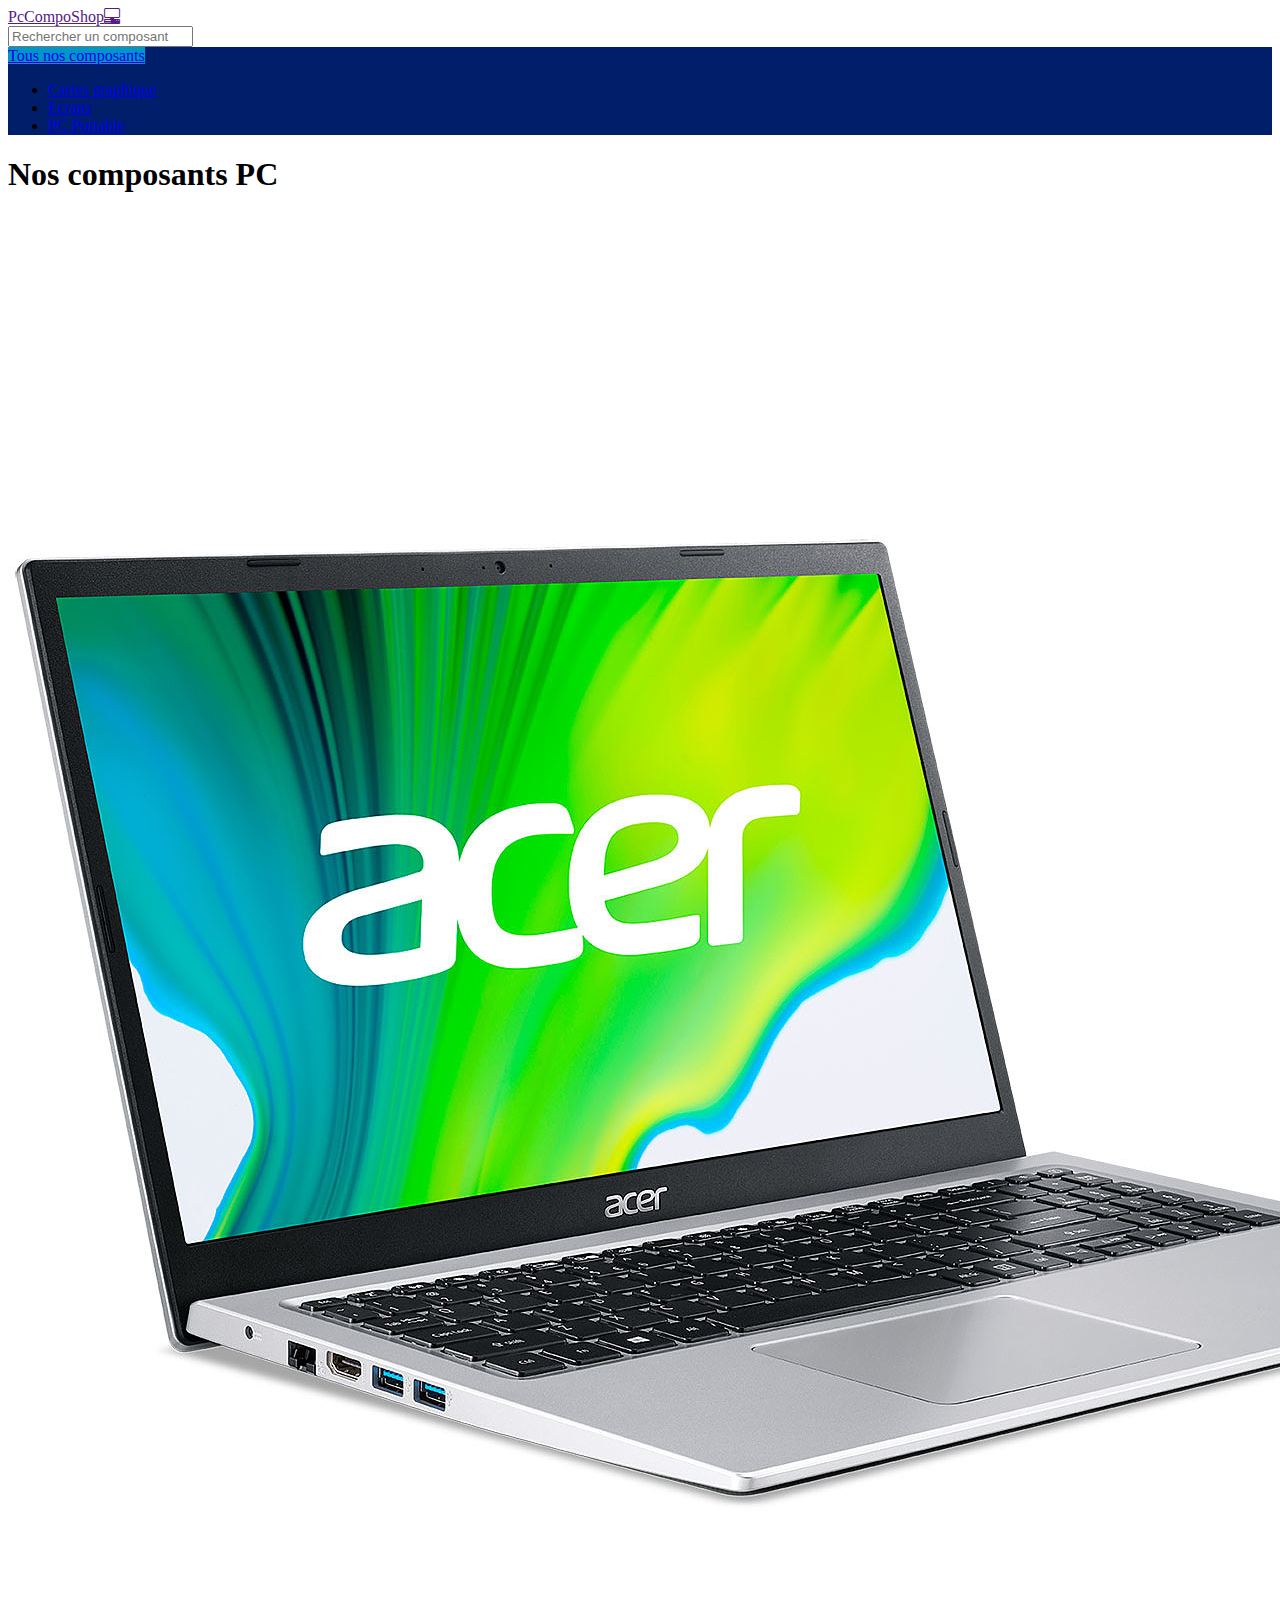
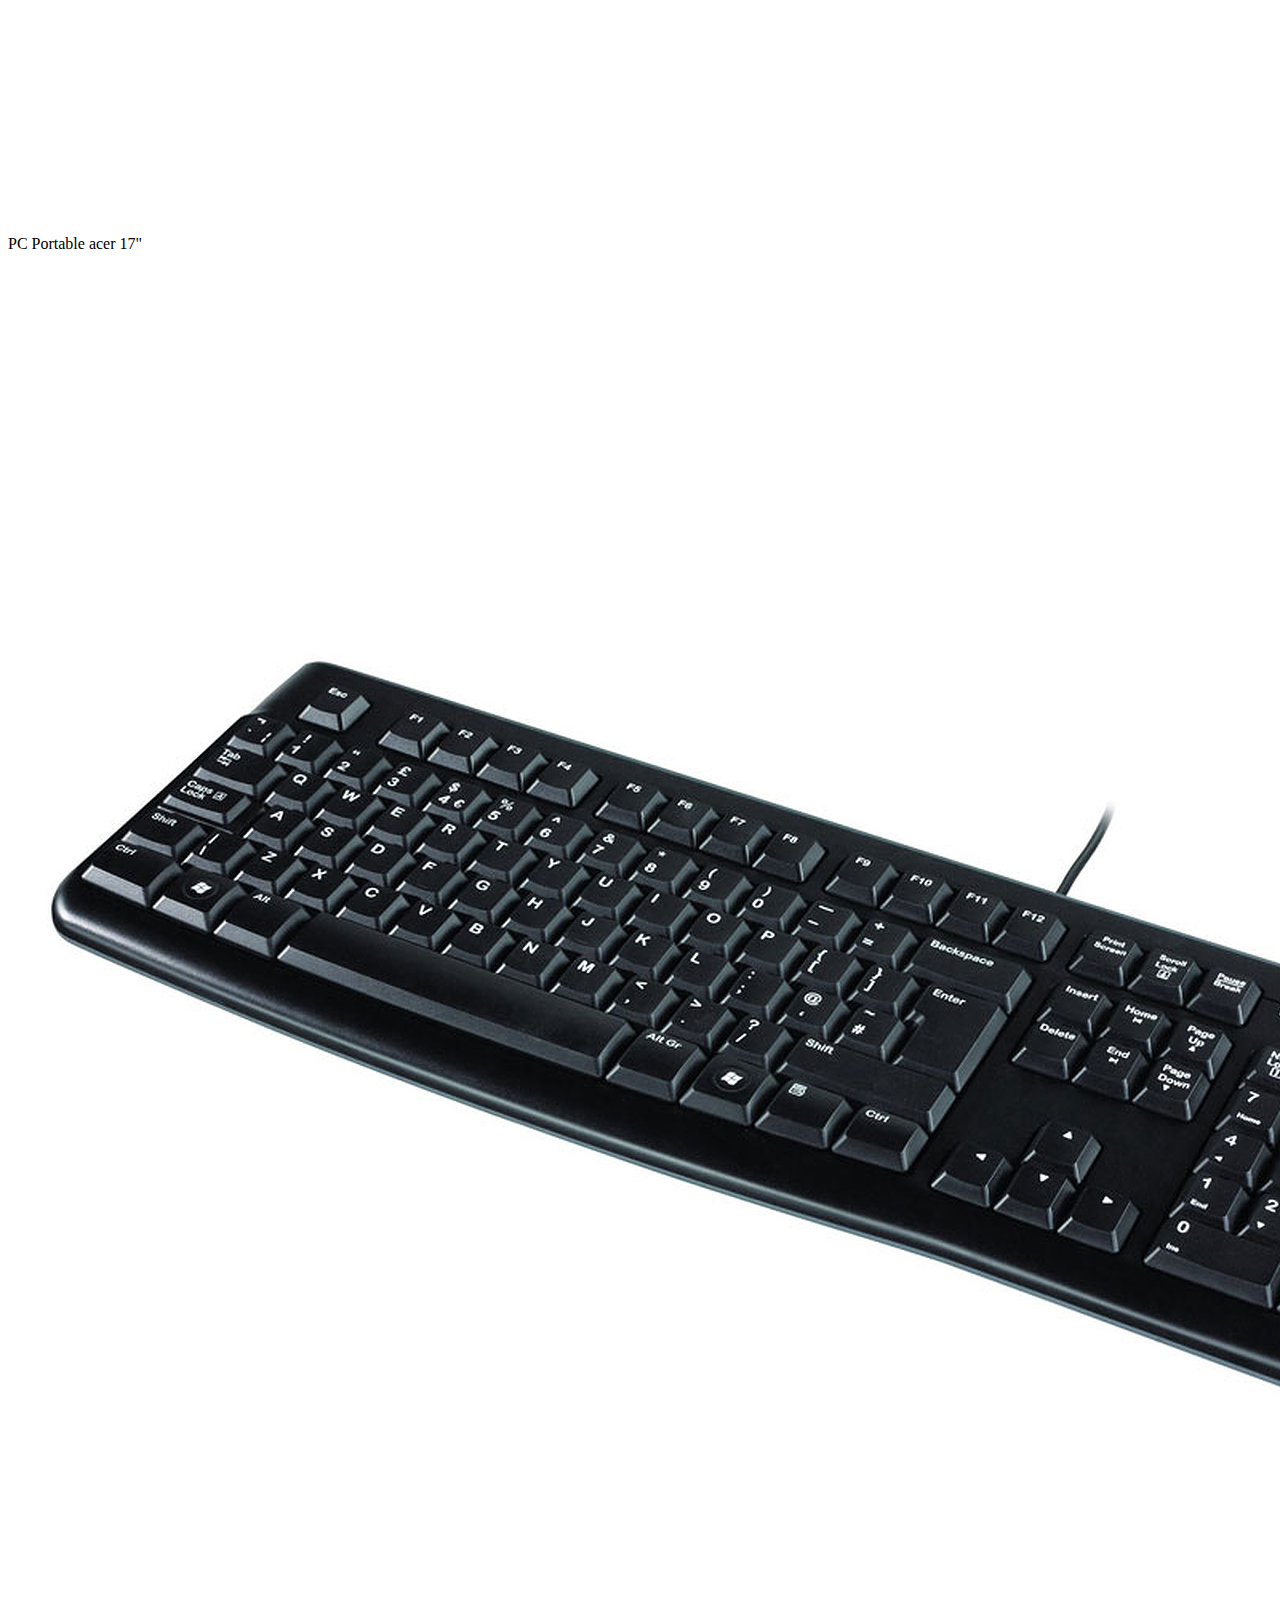
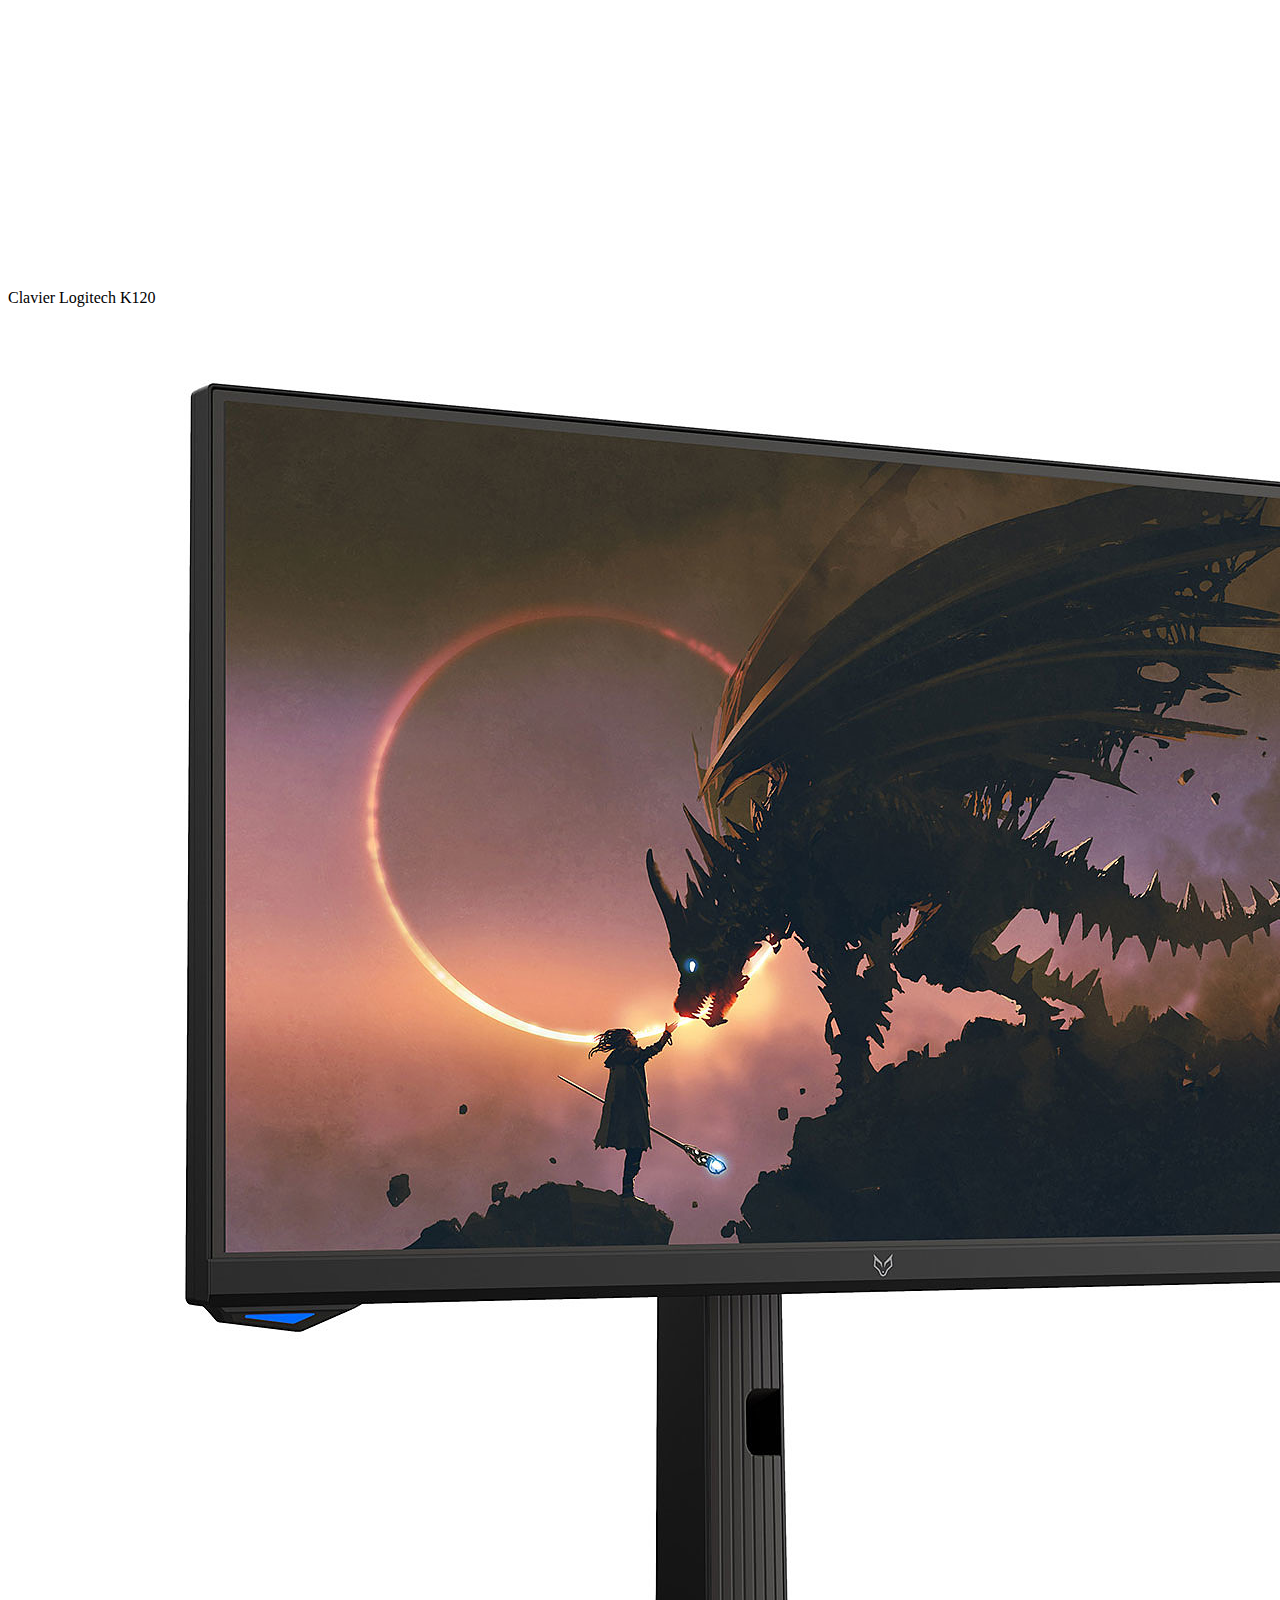
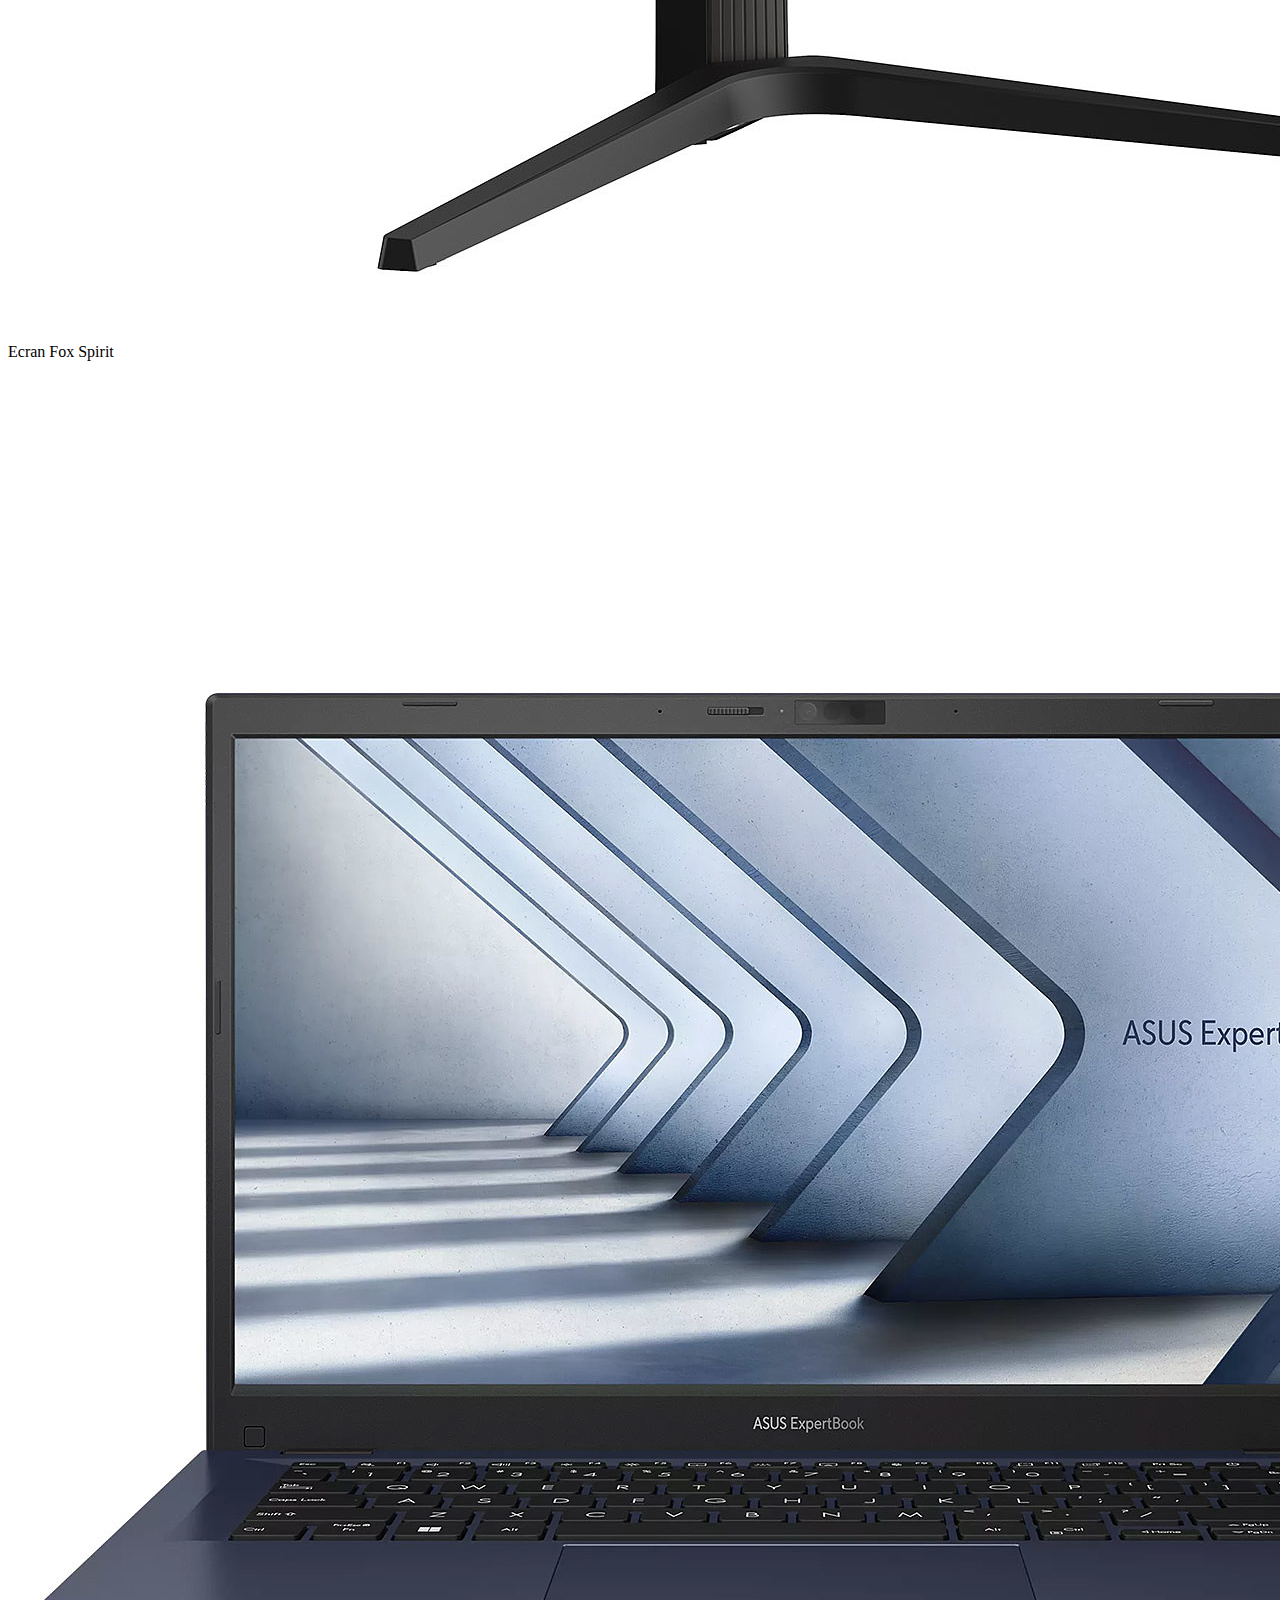
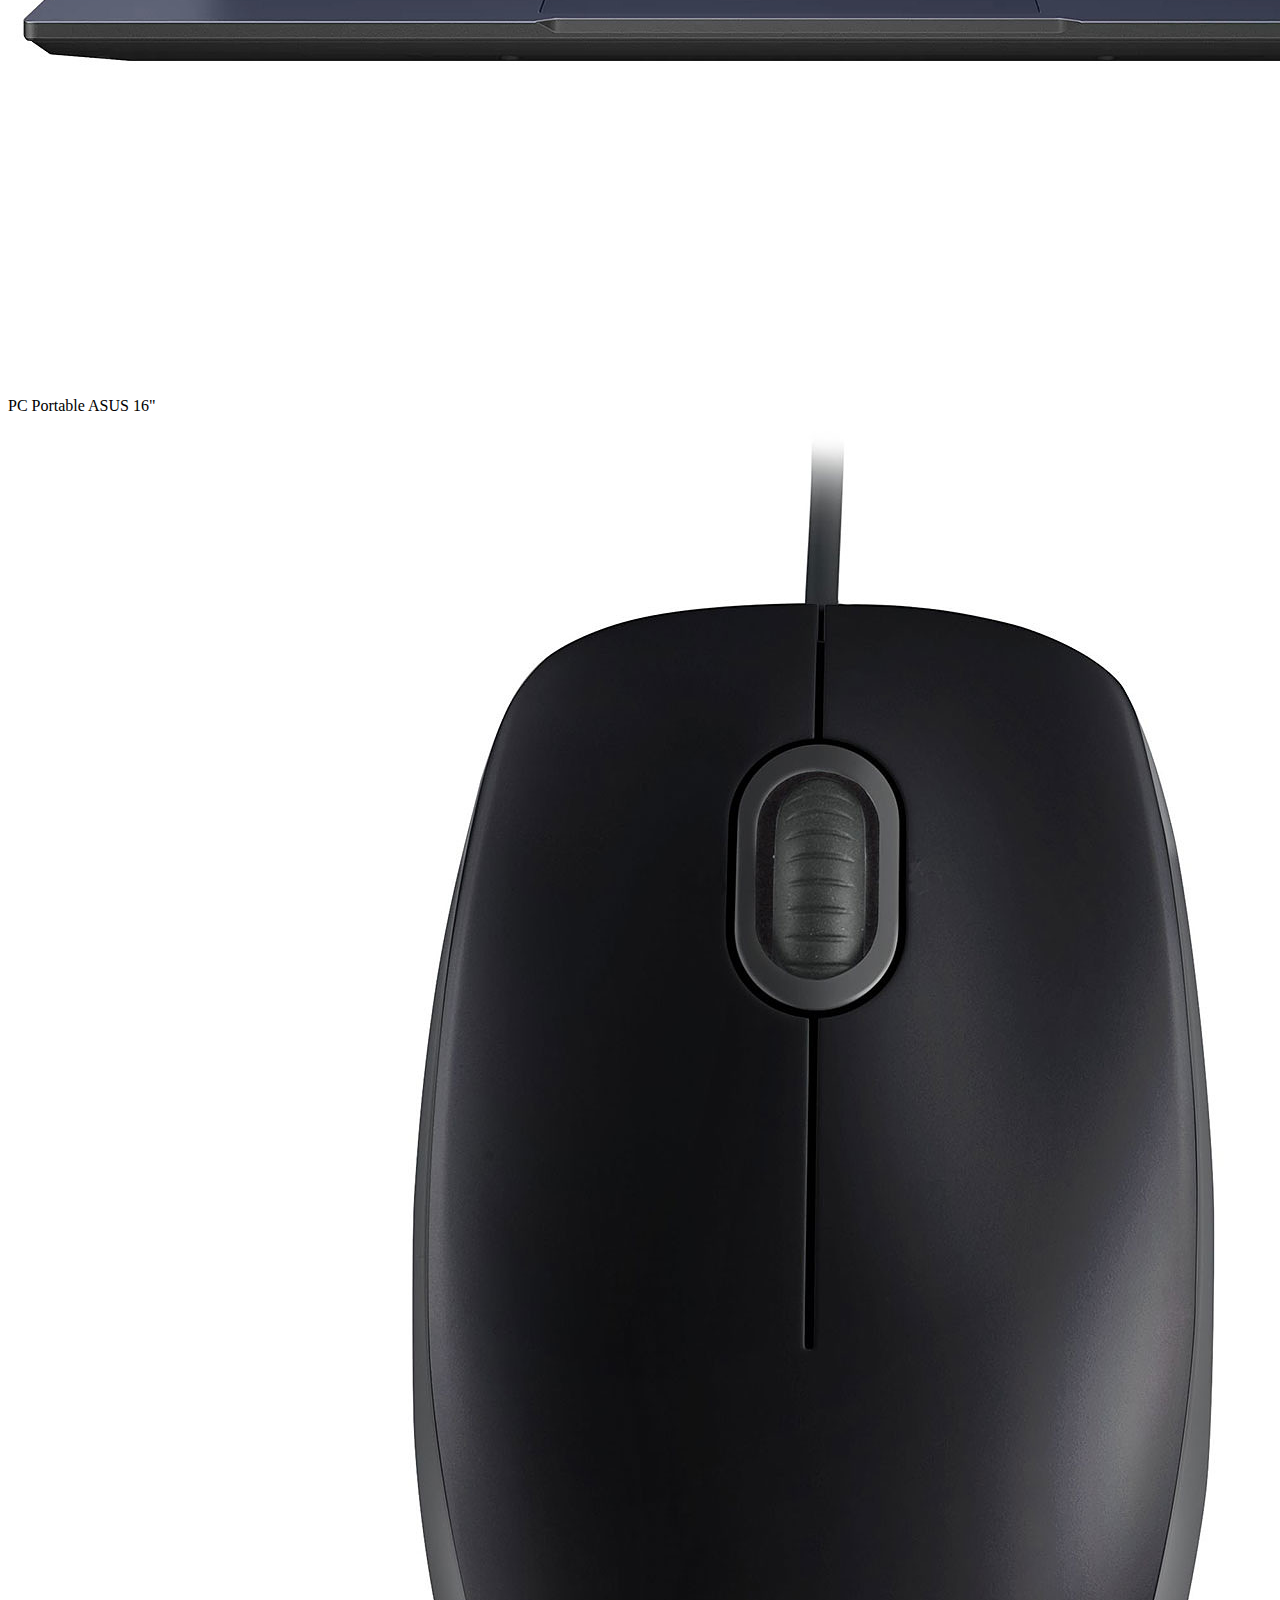
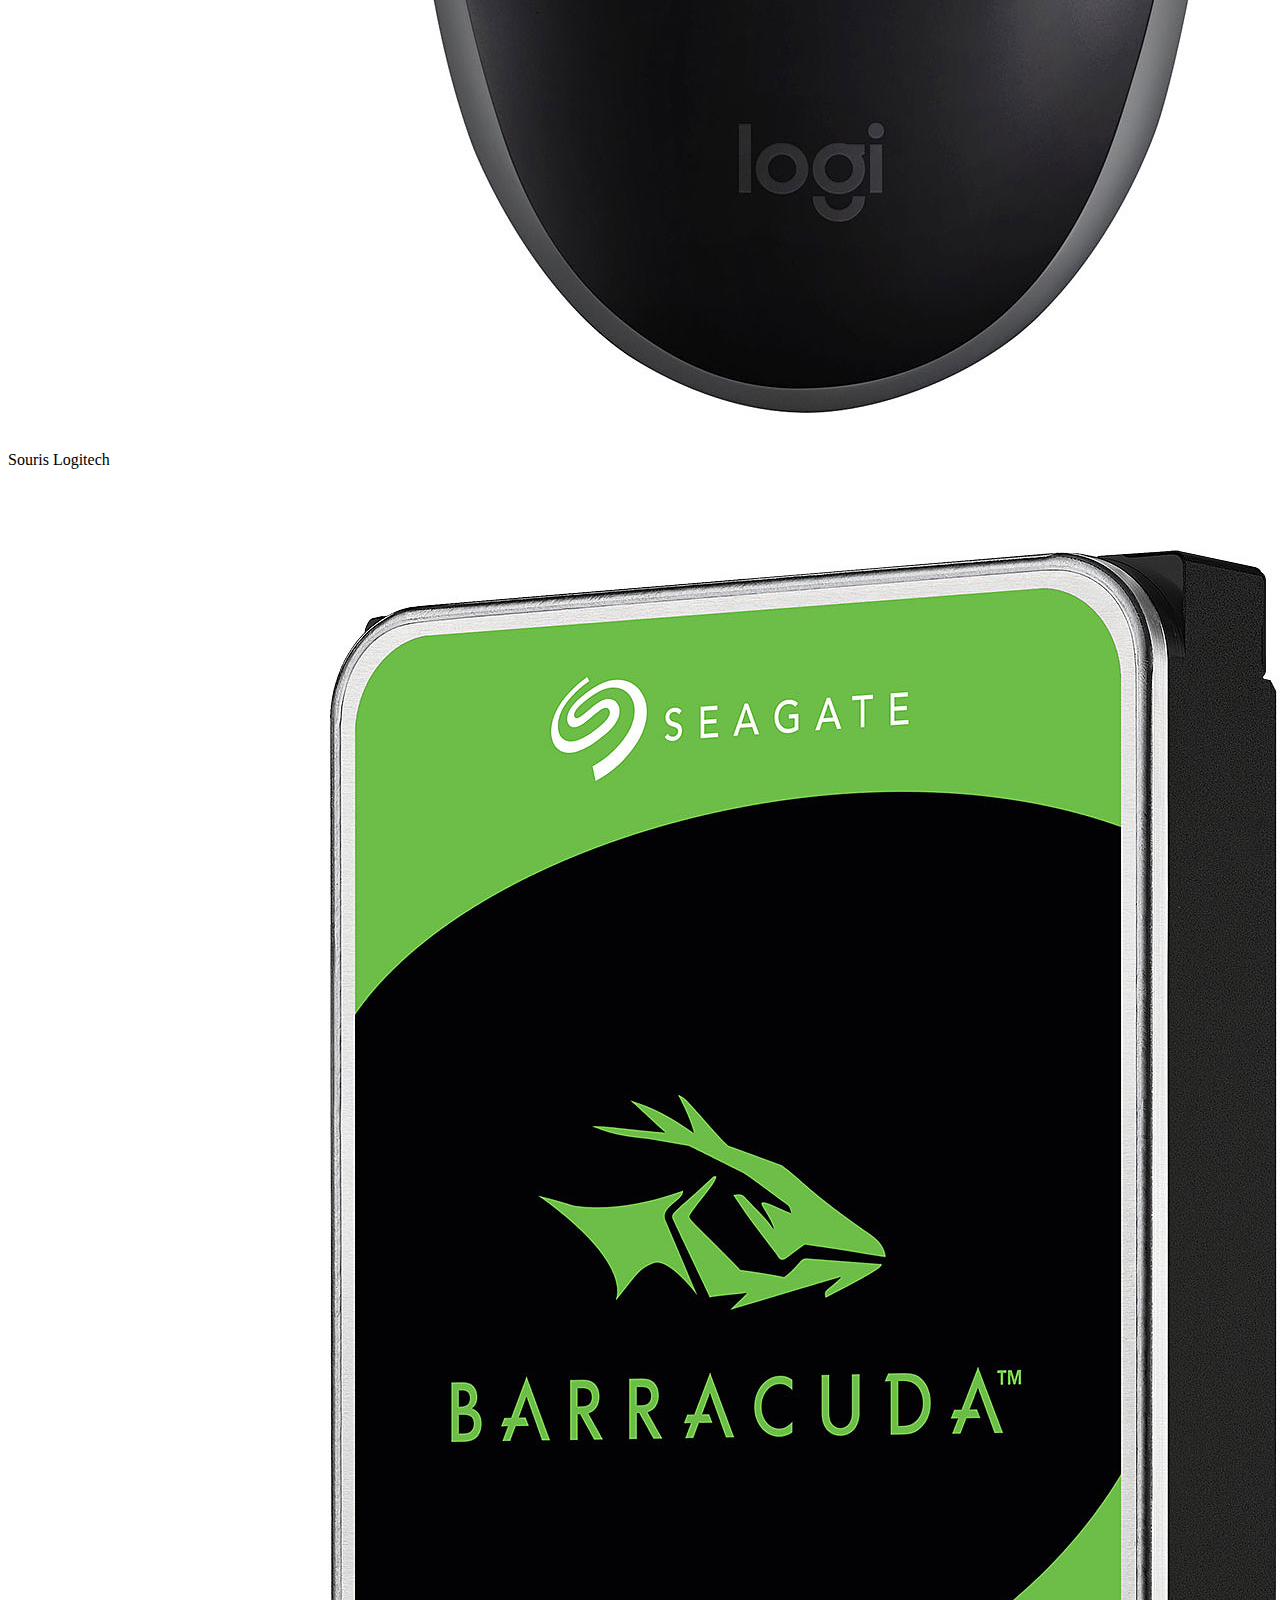
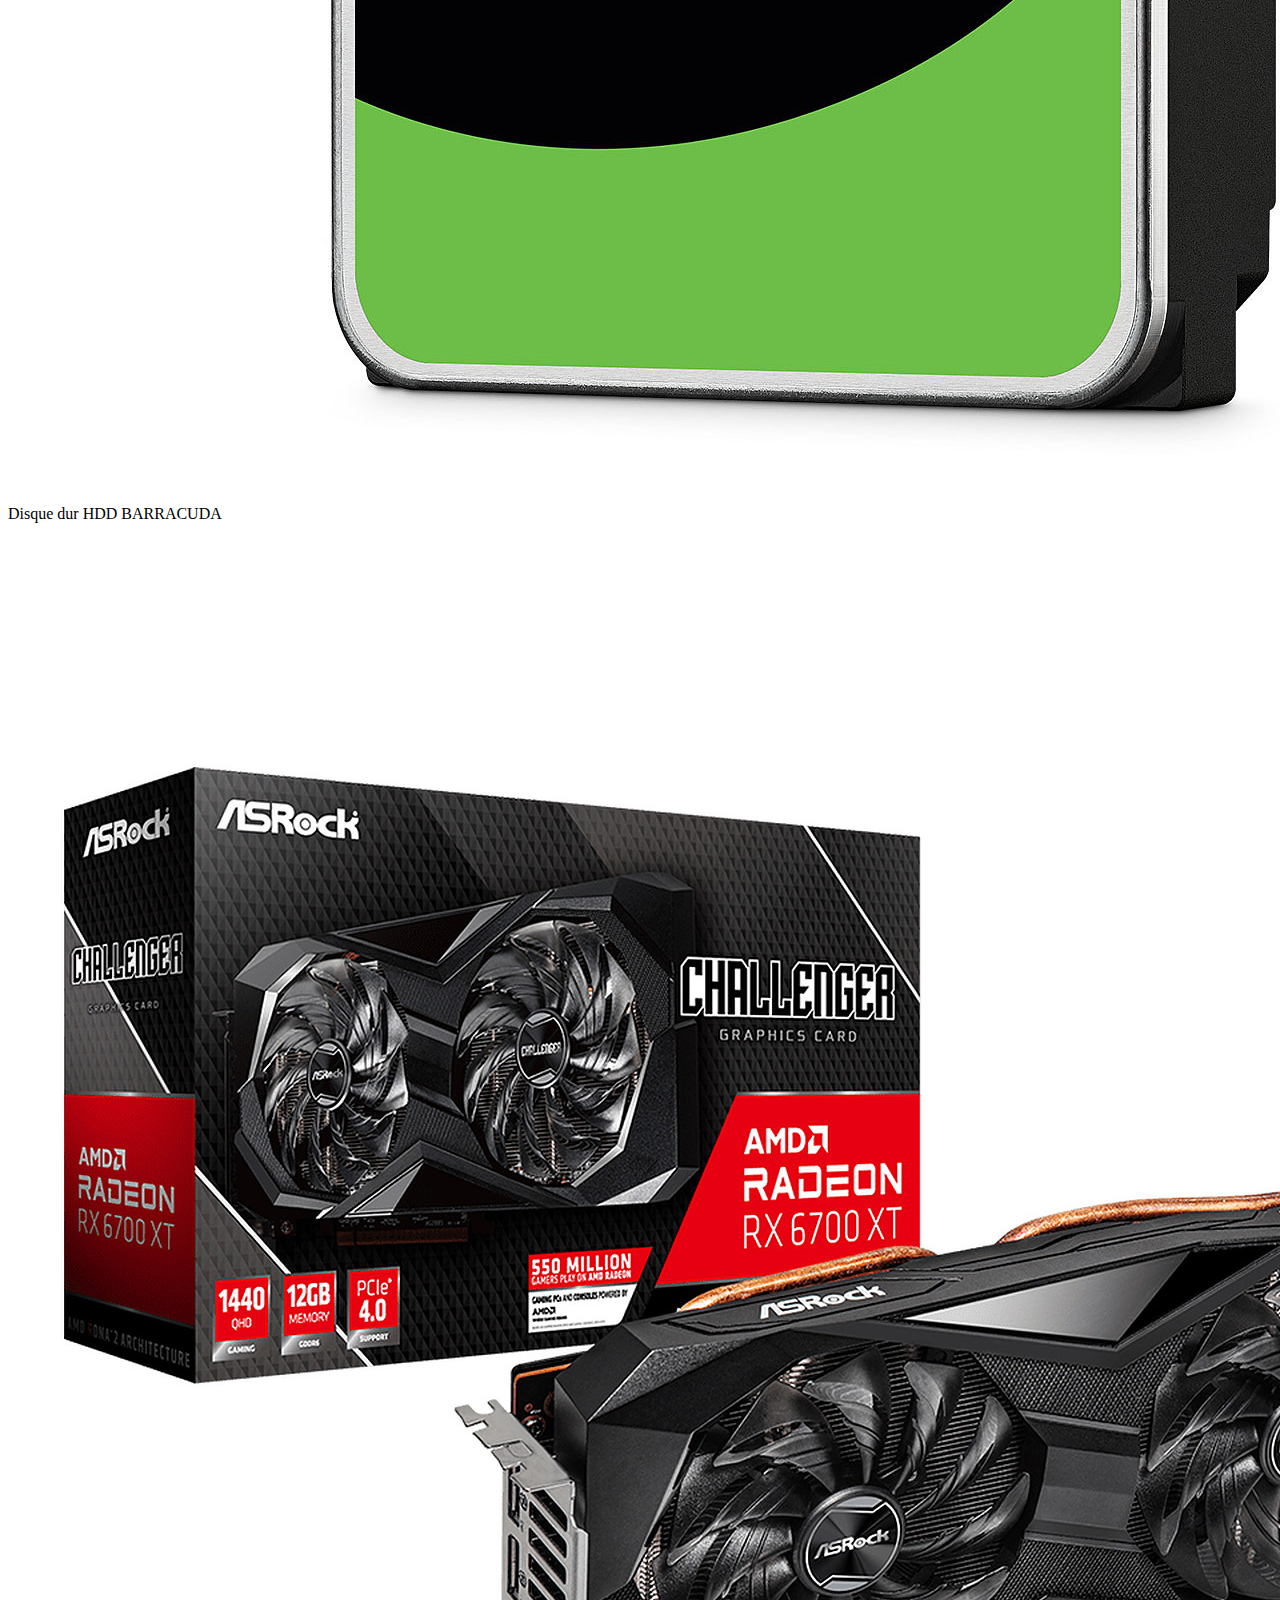
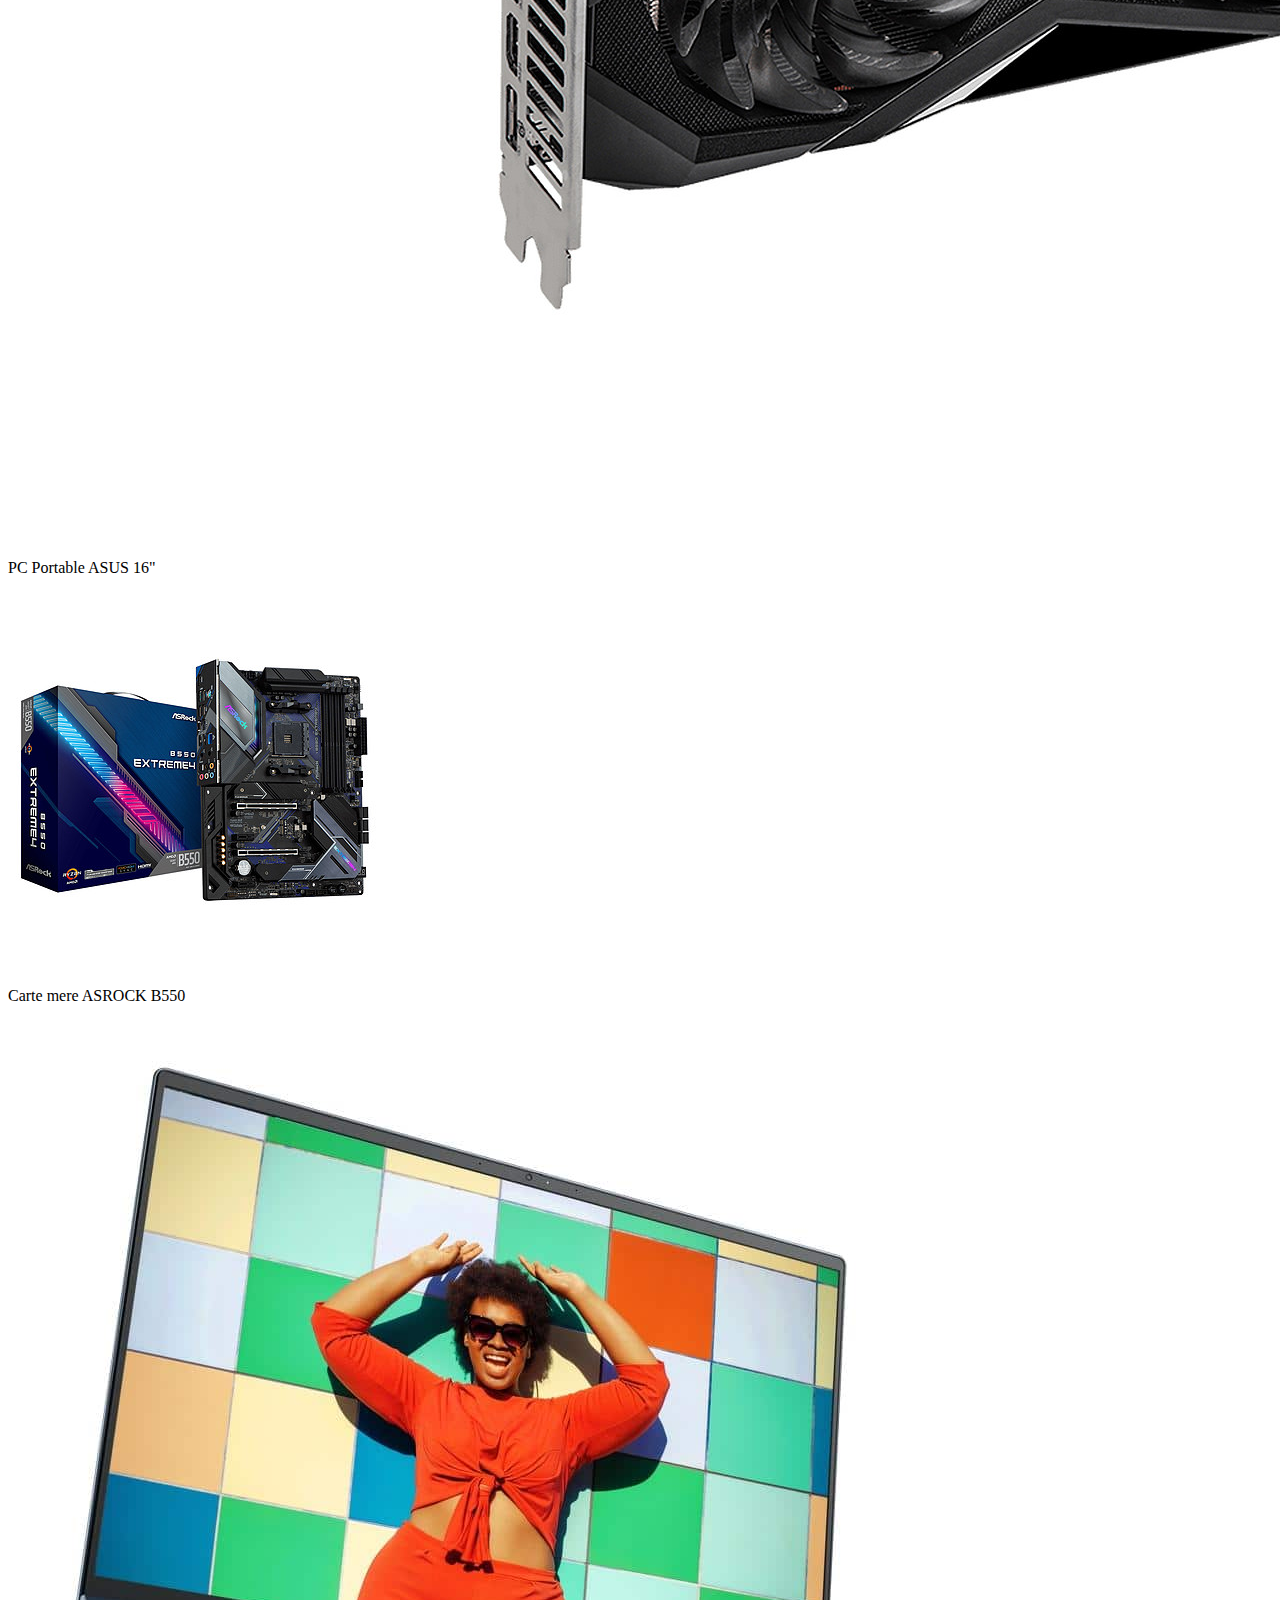
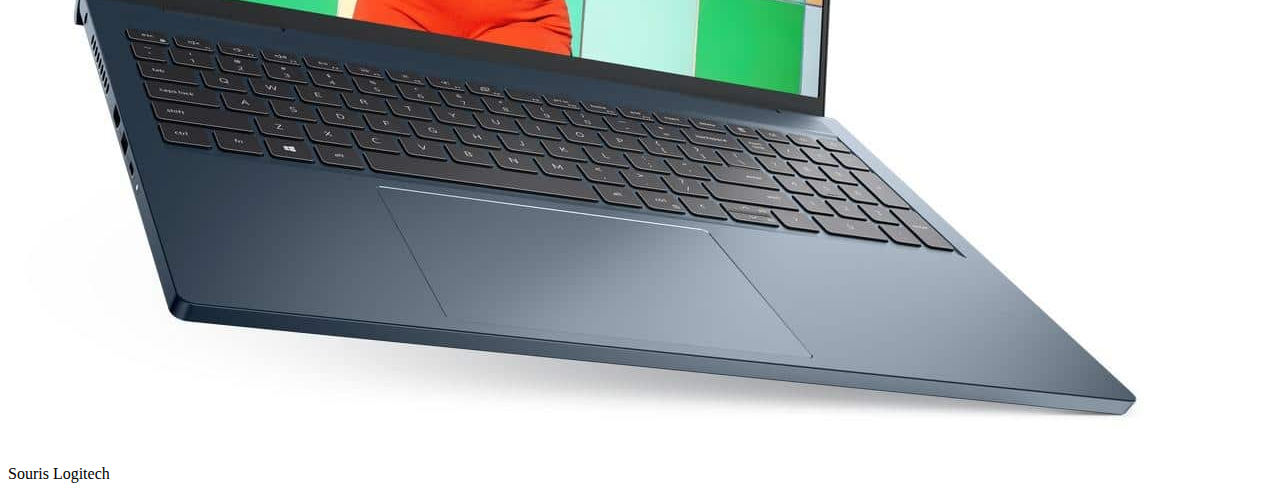
==== index.html @ 40b6ba4d "Page Accueil" ====
<!DOCTYPE html>
<html lang="fr">

<head>
    <meta charset="UTF-8">
    <meta name="viewport" content="width=device-width, initial-scale=1.0">
    <title>PcCompoShop</title>
    <link rel="stylesheet" href="https://cdn.jsdelivr.net/npm/bootstrap-icons@1.11.1/font/bootstrap-icons.css">
    <link href="https://cdn.jsdelivr.net/npm/bootstrap@5.3.2/dist/css/bootstrap.min.css" rel="stylesheet"
        integrity="sha384-T3c6CoIi6uLrA9TneNEoa7RxnatzjcDSCmG1MXxSR1GAsXEV/Dwwykc2MPK8M2HN" crossorigin="anonymous">
    <link rel="stylesheet" href="css/style.css">
</head>

<body>
    <div class="row m-0 p-2">
        <div>
            <a href="" class="text-decoration-none text-black">PcCompoShop<i
                    class="bi bi-pc-display-horizontal"></i></a>
        </div>
        <div class="col-lg-3">
            <input class="form-control me-2" type="search" placeholder="Rechercher un composant" aria-label="Search">
        </div>
    </div>





    <nav class="row  m-0 navbar myclass p-2" data-bs-theme="dark">
        <div class="dropdown">
            <a class="myclass2 btn btn-secondary dropdown-toggle border border-0" href="#" role="button" data-bs-toggle="dropdown"
                aria-expanded="false">
                Tous nos composants
            </a>

            <ul class="dropdown-menu">
                <li><a class="dropdown-item" href="#">Cartes graphique</a></li>
                <li><a class="dropdown-item" href="#">Ecrans</a></li>
                <li><a class="dropdown-item" href="#">PC Portable</a></li>
            </ul>
        </div>


    </nav>







    <h1 class="text-center mt-2 col-10 border rounded p-2 shadow-lg mx-auto">Nos composants PC</h1>


    <section class="row m-0 justify-content-evenly mt-2">
        <div class="col-lg-3 shadow-lg border rounded">
            <img class="img-fluid" src="image/PCPortable.jpg" alt="PC Portable">
            <p class="fw-bold text-center">PC Portable acer 17"</p>
        </div>
        <div class="col-lg-3 shadow-lg border rounded">
            <img class="img-fluid" src="image/Clavier.jpg" alt="Clavier">
            <p class="fw-bold text-center">Clavier Logitech K120</p>
        </div>

        <div class="col-lg-3 shadow-lg border rounded">
            <img class="img-fluid" src="image/Ecran.jpg" alt="">
            <p class="fw-bold text-center">Ecran Fox Spirit</p>
        </div>
    </section>



    <section class="row m-0 justify-content-evenly mt-2">
        <div class="col-lg-3 shadow-lg border rounded">
            <img class="img-fluid" src="image/PCASUS.jpg" alt="PC Portable">
            <p class="fw-bold text-center">PC Portable ASUS 16"</p>
        </div>
        <div class="col-lg-3 shadow-lg border rounded">
            <img class="img-fluid" src="image/Souris.jpg" alt="Clavier">
            <p class="fw-bold text-center">Souris Logitech</p>
        </div>

        <div class="col-lg-3 shadow-lg border rounded">
            <img class="img-fluid" src="image/HDD.jpg" alt="">
            <p class="fw-bold text-center">Disque dur HDD BARRACUDA</p>
        </div>
    </section>



    <section class="row m-0 justify-content-evenly mt-2">
        <div class="col-lg-3 shadow-lg border rounded">
            <img class="img-fluid" src="image/CG.jpg" alt="PC Portable">
            <p class="fw-bold text-center">PC Portable ASUS 16"</p>
        </div>
        <div class="col-lg-3 shadow-lg border rounded">
            <img class="img-fluid" src="image/Cartemere.jpg" alt="Clavier">
            <p class="fw-bold text-center">Carte mere ASROCK B550</p>
        </div>
        <div class="col-lg-3 shadow-lg border rounded">
            <img class="img-fluid" src="image/G-34013-2-Dell-Inspiron-16-Plus-7610-2.jpg" alt="Clavier">
            <p class="fw-bold text-center">Souris Logitech</p>
        </div>
    </section>










    <script src="https://cdn.jsdelivr.net/npm/bootstrap@5.3.2/dist/js/bootstrap.bundle.min.js"
        integrity="sha384-C6RzsynM9kWDrMNeT87bh95OGNyZPhcTNXj1NW7RuBCsyN/o0jlpcV8Qyq46cDfL"
        crossorigin="anonymous"></script>
</body>

</html>
---- css/style.css ----
@import url("https://cdn.jsdelivr.net/npm/bootstrap-icons@1.11.1/font/bootstrap-icons.css");
.myclass {
  background-color: #001e69;
}

.myclass2 {
  background-color: #0096c8;
}/*# sourceMappingURL=style.css.map */
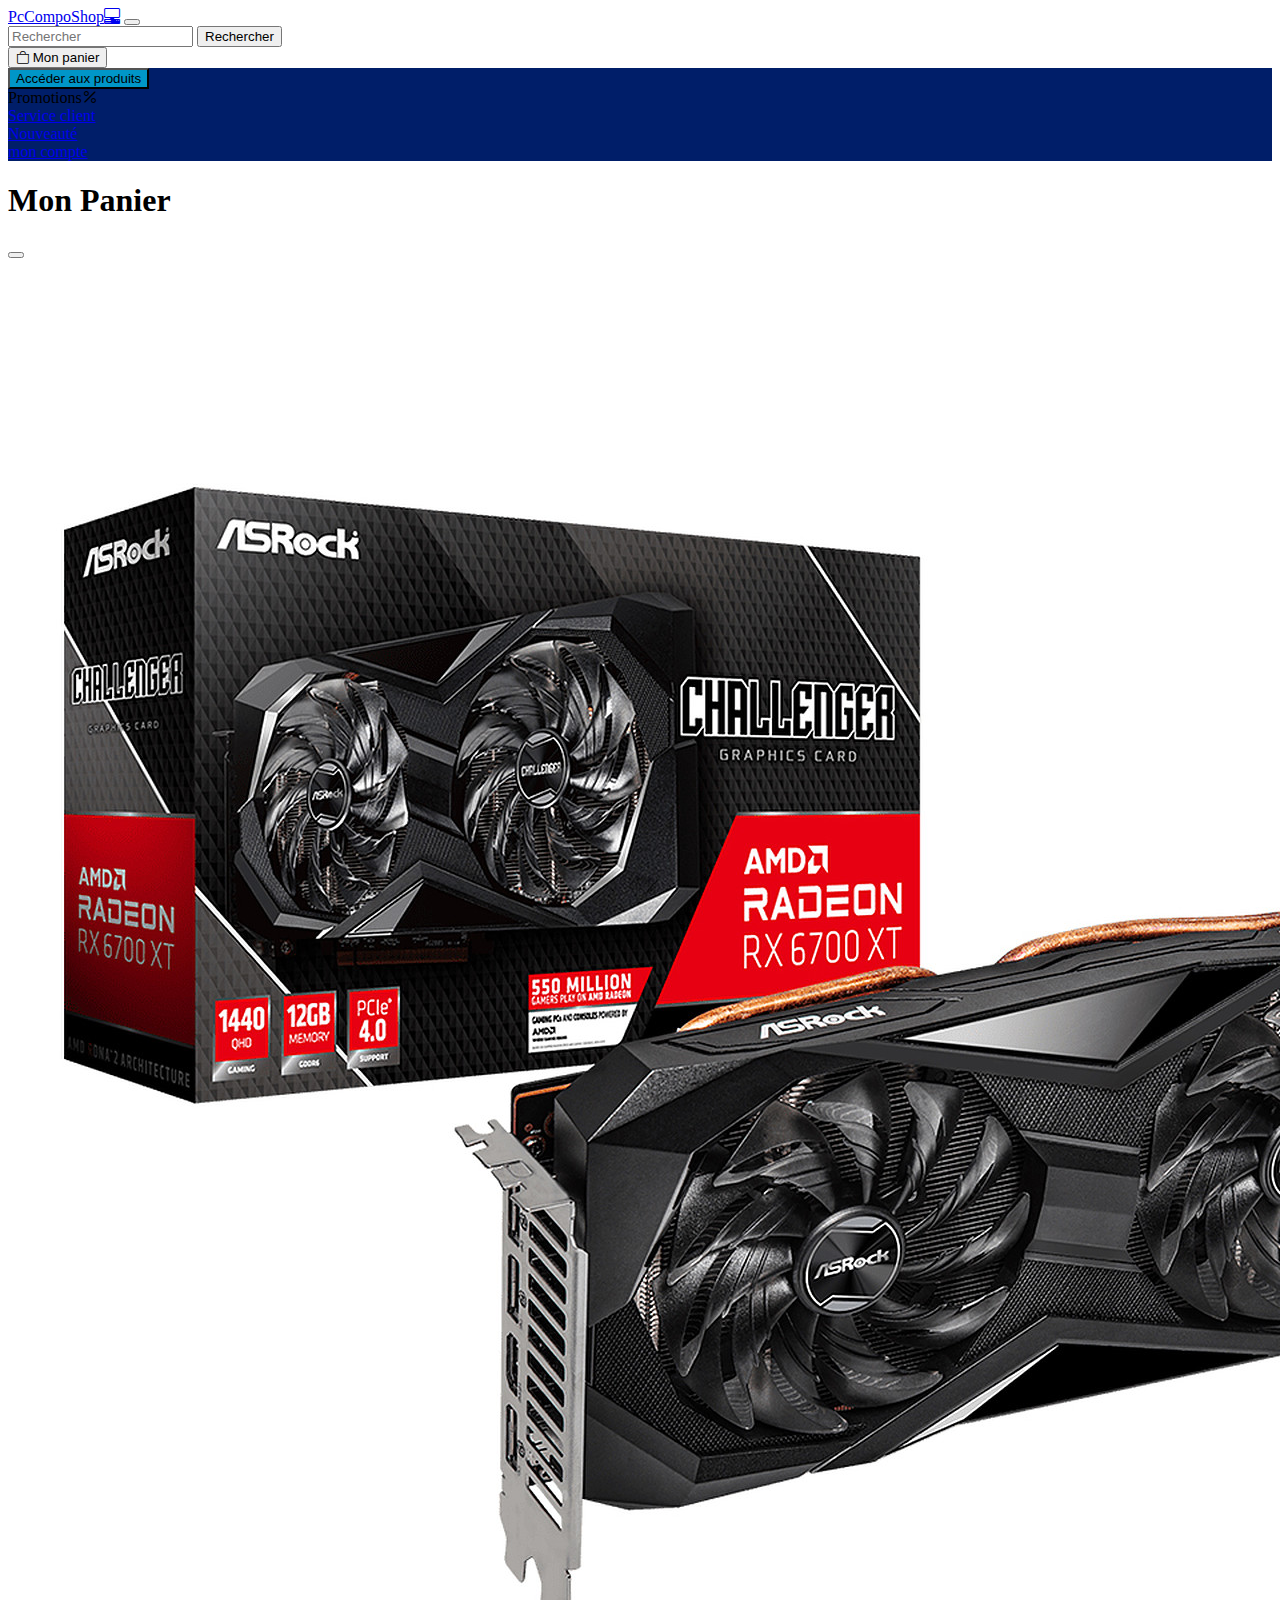
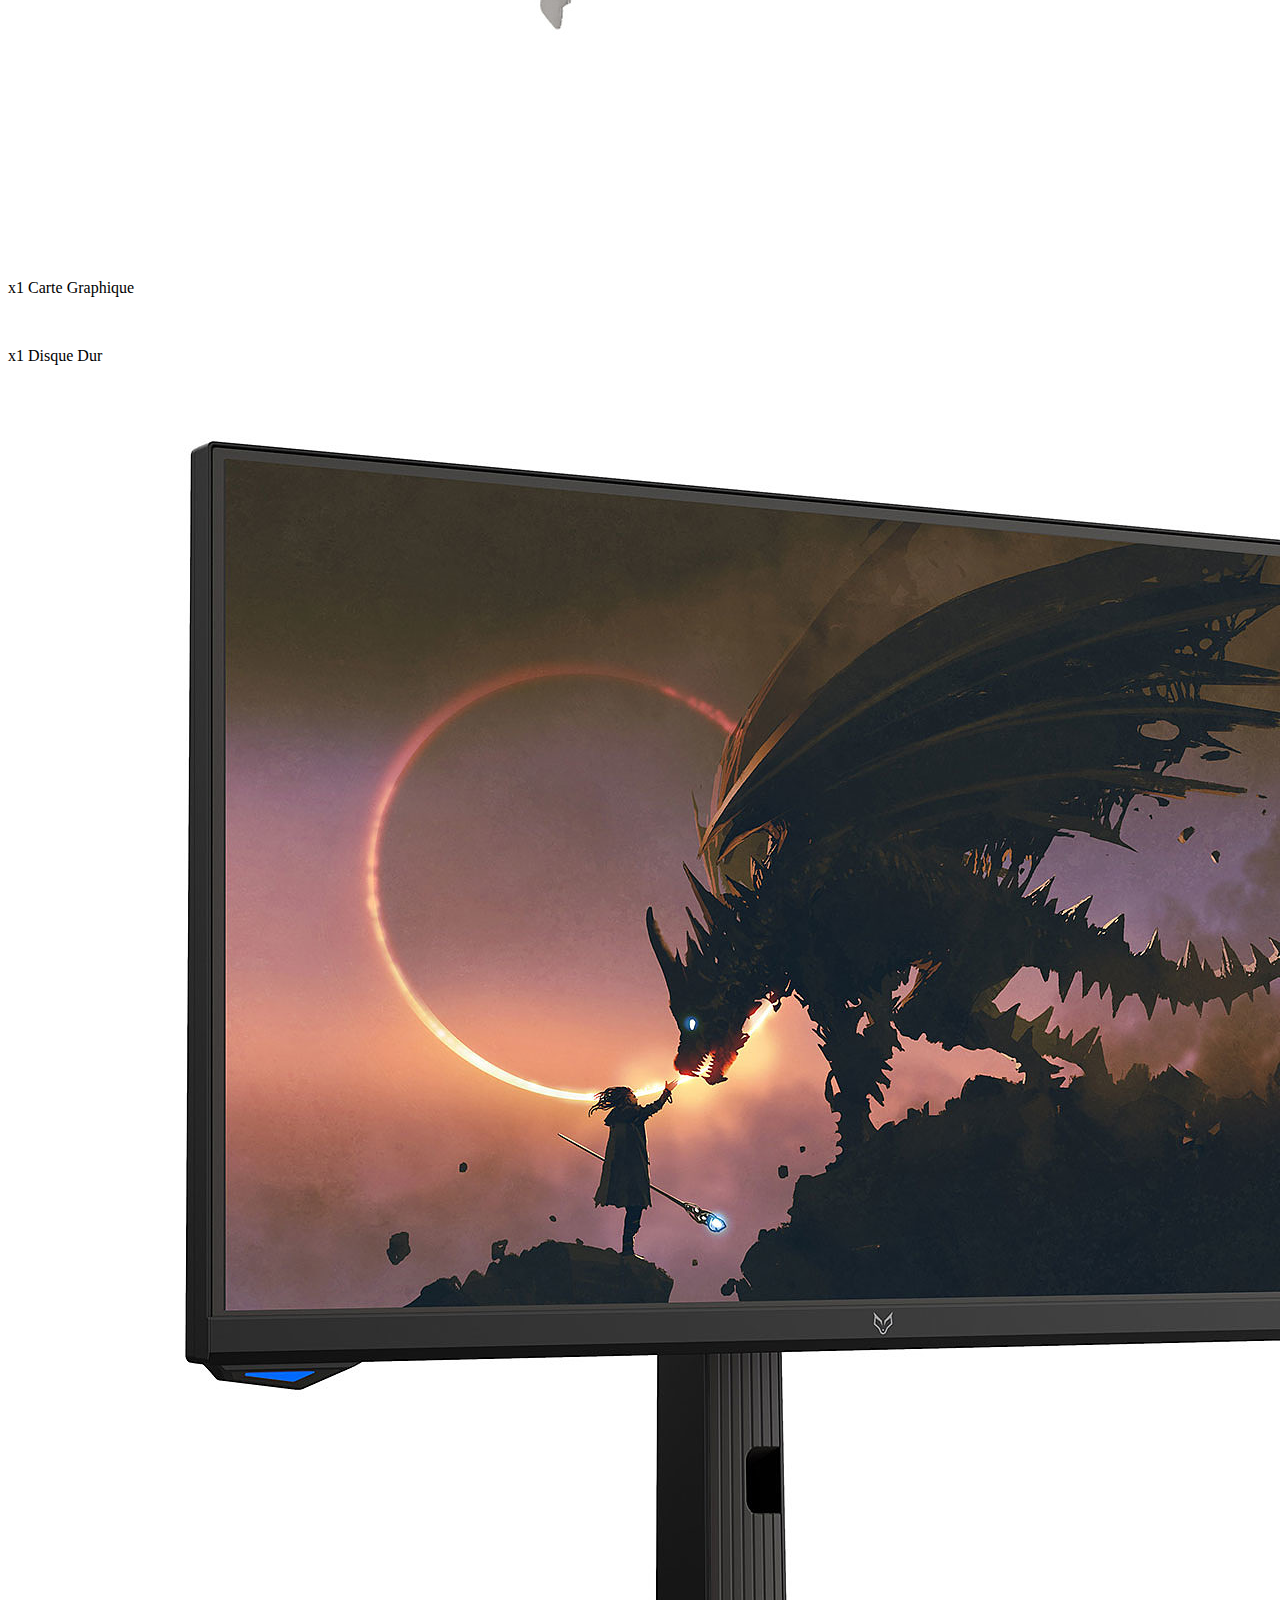
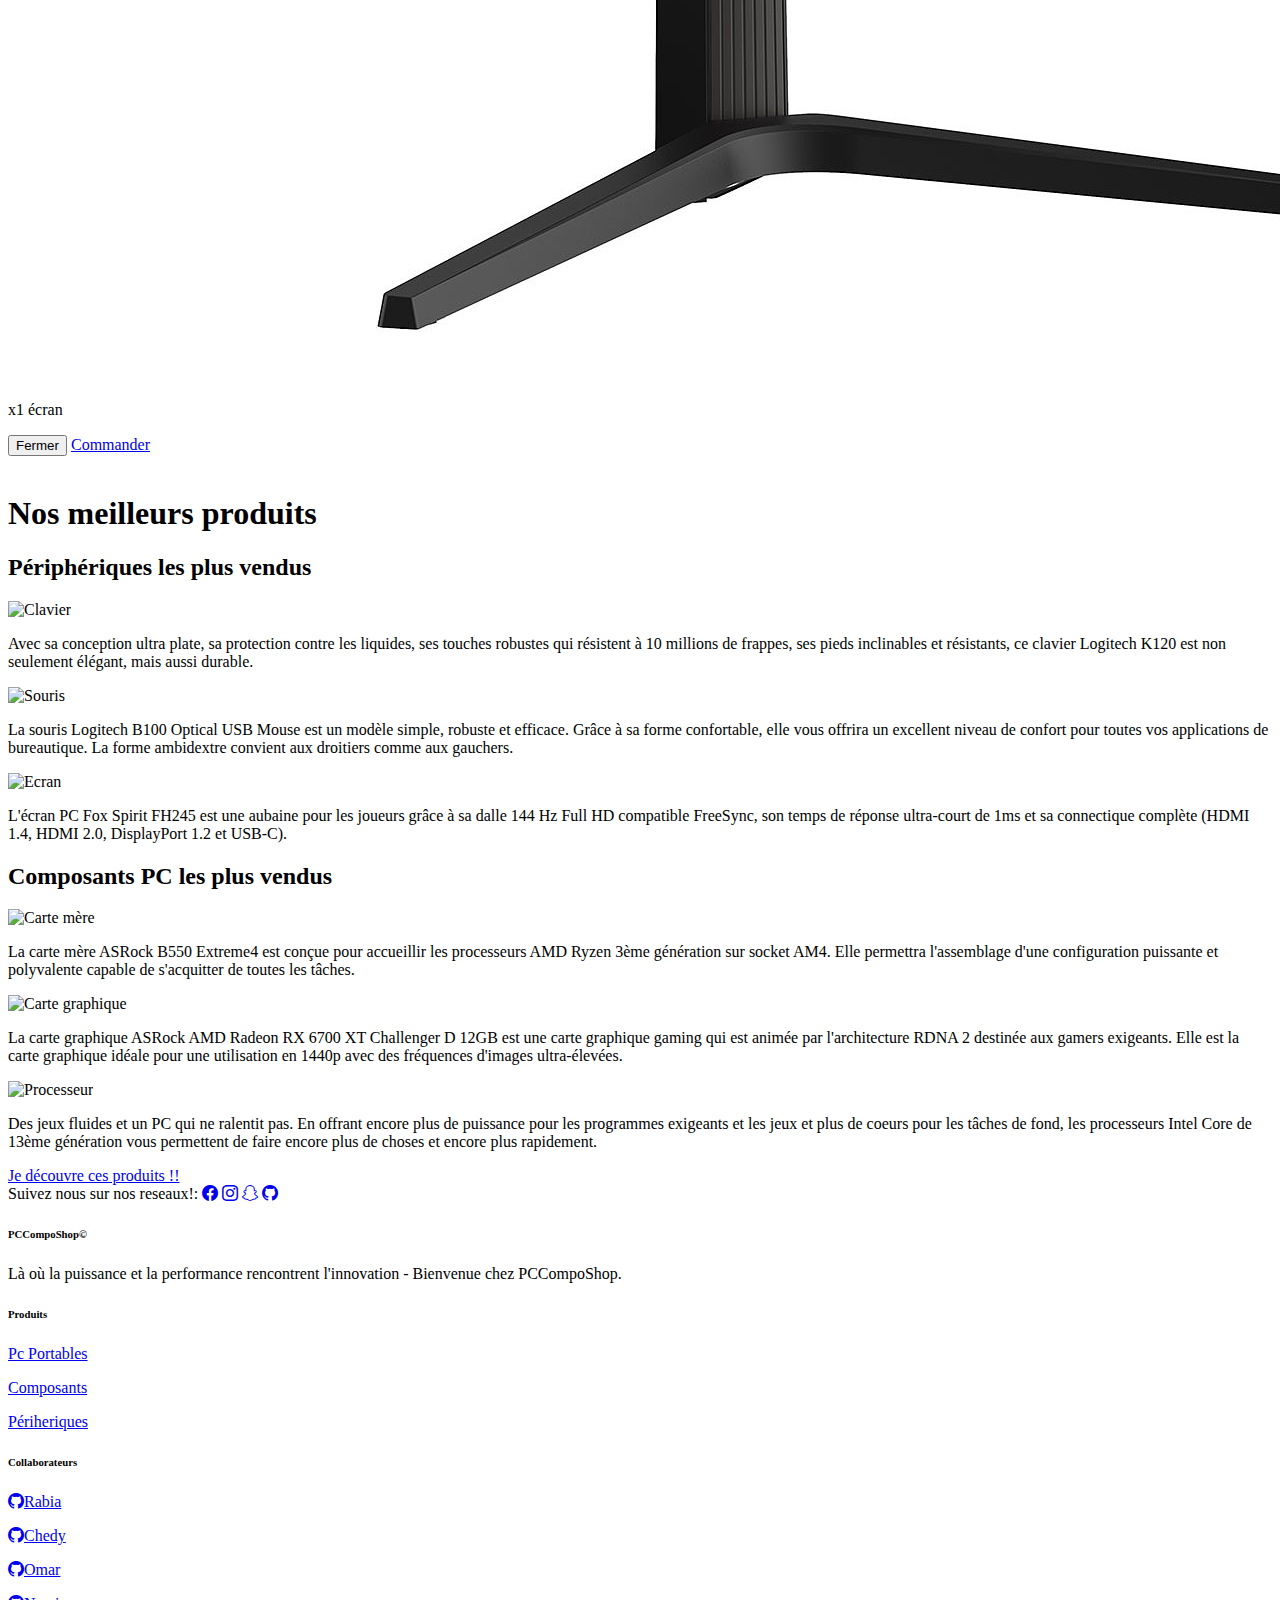
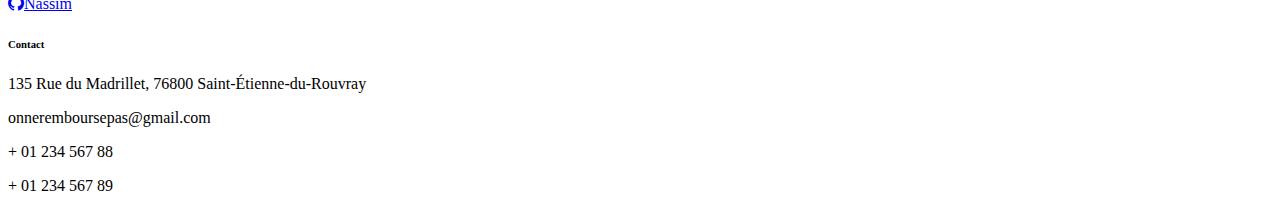
==== commit 81c80776: "rename" ====
--- a/index.html
+++ b/index.html
@@ -8,100 +8,145 @@
     <link rel="stylesheet" href="https://cdn.jsdelivr.net/npm/bootstrap-icons@1.11.1/font/bootstrap-icons.css">
     <link href="https://cdn.jsdelivr.net/npm/bootstrap@5.3.2/dist/css/bootstrap.min.css" rel="stylesheet"
         integrity="sha384-T3c6CoIi6uLrA9TneNEoa7RxnatzjcDSCmG1MXxSR1GAsXEV/Dwwykc2MPK8M2HN" crossorigin="anonymous">
-    <link rel="stylesheet" href="css/style.css">
+    <link rel="stylesheet" href="css/Accueil.css">
 </head>
 
 <body>
-    <div class="row m-0 p-2">
-        <div>
-            <a href="" class="text-decoration-none text-black">PcCompoShop<i
-                    class="bi bi-pc-display-horizontal"></i></a>
-        </div>
-        <div class="col-lg-3">
-            <input class="form-control me-2" type="search" placeholder="Rechercher un composant" aria-label="Search">
+
+    <header class="sticky-lg-top">
+        <nav class="row m-0 navbar navbar-expand-lg bg-body-tertiary">
+            <div class="container-fluid ">
+                <a class="navbar-brand" href="#">PcCompoShop<i class="bi bi-pc-display-horizontal"></i></a>
+                <button class="navbar-toggler" type="button" data-bs-toggle="collapse"
+                    data-bs-target="#navbarSupportedContent" aria-controls="navbarSupportedContent"
+                    aria-expanded="false" aria-label="Toggle navigation">
+                    <span class="navbar-toggler-icon"></span>
+                </button>
+                <div class="collapse navbar-collapse justify-content-center" id="navbarSupportedContent">
+
+                    <form class="d-flex" role="search">
+                        <input class="form-control me-2" type="search" placeholder="Rechercher" aria-label="Search">
+                        <button class="btn btn-outline-primary" type="submit">Rechercher</button>
+                    </form>
+                </div>
+                <button type="button" class="btn btn-primary" data-bs-toggle="modal" data-bs-target="#exampleModal"><i
+                        class="bi bi-bag"></i>
+                    Mon panier
+                </button>
+
+            </div>
+        </nav>
+
+
+
+
+
+        <div class="row container-fluid myclass text-white p-2 justify-content-evenly">
+            <div class="col-lg-2 col-8">
+                <a href="Produits.html"><button class="text-white myclass2 btn border border-0" type="button">
+                        Accéder aux produits
+                    </button></a>
+            </div>
+            <div class="col-lg-2 col-8 p-1">
+                <a>Promotions<i class="bi bi-percent p-1"></i></a>
+            </div>
+            <div class="col-lg-2 col-8 p-1">
+                <a href="contact.html" class="text-decoration-none">Service client</a>
+            </div>
+            <div class="col-lg-2 col-8 p-1">
+                <a href="elements.html" class="text-decoration-none">Nouveauté</a>
+            </div>
+            <div class="col-lg-2 col-8 p-1">
+                <a href="MonCompte.html" class="text-decoration-none"> mon compte </a>
+            </div>
+        </div>
+    </header>
+    <!-- Modal -->
+    <div class="modal fade" id="exampleModal" tabindex="-1" aria-labelledby="exampleModalLabel" aria-hidden="true">
+        <div class="modal-dialog">
+            <div class="modal-content">
+                <div class="modal-header">
+                    <h1 class="modal-title fs-5" id="exampleModalLabel">Mon Panier</h1>
+                    <button type="button" class="btn-close" data-bs-dismiss="modal" aria-label="Close"></button>
+                </div>
+                <div class="modal-body">
+                    <img src="./img/compo1.jpg" alt="" class="w-25">
+                    <p>x1 Carte Graphique</p>
+                    <img src="./image/HDD-removebg-preview.png" alt="" class="w-25">
+                    <p>x1 Disque Dur </p>
+                    <img src="./img/ecran1.jpg" alt="" class="w-25">
+                    <p>x1 écran</p>
+                </div>
+                <div class="modal-footer">
+                    <button type="button" class="btn btn-secondary" data-bs-dismiss="modal">Fermer</button>
+                    <a href="commande.html" class="btn btn-primary">Commander</a>
+                </div>
+            </div>
         </div>
     </div>
 
 
-
-
-
-    <nav class="row  m-0 navbar myclass p-2" data-bs-theme="dark">
-        <div class="dropdown">
-            <a class="myclass2 btn btn-secondary dropdown-toggle border border-0" href="#" role="button" data-bs-toggle="dropdown"
-                aria-expanded="false">
-                Tous nos composants
-            </a>
-
-            <ul class="dropdown-menu">
-                <li><a class="dropdown-item" href="#">Cartes graphique</a></li>
-                <li><a class="dropdown-item" href="#">Ecrans</a></li>
-                <li><a class="dropdown-item" href="#">PC Portable</a></li>
-            </ul>
-        </div>
-
-
-    </nav>
-
-
-
-
-
-
-
-    <h1 class="text-center mt-2 col-10 border rounded p-2 shadow-lg mx-auto">Nos composants PC</h1>
-
-
-    <section class="row m-0 justify-content-evenly mt-2">
-        <div class="col-lg-3 shadow-lg border rounded">
-            <img class="img-fluid" src="image/PCPortable.jpg" alt="PC Portable">
-            <p class="fw-bold text-center">PC Portable acer 17"</p>
-        </div>
-        <div class="col-lg-3 shadow-lg border rounded">
-            <img class="img-fluid" src="image/Clavier.jpg" alt="Clavier">
-            <p class="fw-bold text-center">Clavier Logitech K120</p>
-        </div>
-
-        <div class="col-lg-3 shadow-lg border rounded">
-            <img class="img-fluid" src="image/Ecran.jpg" alt="">
-            <p class="fw-bold text-center">Ecran Fox Spirit</p>
-        </div>
+    <div class="container-fluid">
+        <div class="row m-0 col-lg-10 mx-auto myh mt-5 border border-0 myh">
+
+            <img class="myimg border border-0 img-responsive" src="image/craiyon_131219_RTX_4090-removebg-preview.png"
+                alt="">
+
+        </div>
+    </div>
+
+    <h1 class="text-center mt-5 fw-bold">Nos meilleurs produits</h1>
+
+    <section class="row m-0 justify-content-evenly">
+        <div class="shadow-lg col-lg-4 col-10 border rounded border-0 p-4">
+
+            <h2 class="text-center fw-bold fs-3">Périphériques les plus vendus</h2>
+            <div class="text-center">
+                <img class="w-50" src="image/Clavier-removebg-preview.png" alt="Clavier">
+                <p class="fs-5 ">Avec sa conception ultra plate, sa protection contre les liquides, ses touches robustes
+                    qui résistent à 10 millions de frappes, ses pieds inclinables et résistants, ce clavier Logitech
+                    K120 est non seulement élégant, mais aussi durable.</p>
+                <img class="w-50" src="image/Souris-removebg-preview.png" alt="Souris">
+                <p class="fs-5">La souris Logitech B100 Optical USB Mouse est un modèle simple, robuste et efficace.
+                    Grâce à sa forme confortable, elle vous offrira un excellent niveau de confort pour toutes vos
+                    applications de bureautique. La forme ambidextre convient aux droitiers comme aux gauchers. </p>
+                <img class="w-50" src="image/Ecran-removebg-preview.png" alt="Ecran">
+                <p class="fs-5">L'écran PC Fox Spirit FH245 est une aubaine pour les joueurs grâce à sa dalle 144 Hz
+                    Full HD compatible FreeSync, son temps de réponse ultra-court de 1ms et sa connectique complète
+                    (HDMI 1.4, HDMI 2.0, DisplayPort 1.2 et USB-C).</p>
+            </div>
+        </div>
+
+        <div class="shadow-lg col-lg-4 col-10 border rounded border-0 p-4">
+            <h2 class="text-center fw-bold fs-3">Composants PC les plus vendus</h2>
+            <div class="text-center">
+                <img class="w-50" src="image/Cartemere-removebg-preview.png" alt="Carte mère">
+                <p class="fs-5 ">La carte mère ASRock B550 Extreme4 est conçue pour accueillir les processeurs AMD Ryzen
+                    3ème génération sur socket AM4. Elle permettra l'assemblage d'une configuration puissante et
+                    polyvalente capable de s'acquitter de toutes les tâches.</p>
+                <img class="w-50" src="image/CG-removebg-preview.png" alt="Carte graphique">
+                <p class="fs-5">La carte graphique ASRock AMD Radeon RX 6700 XT Challenger D 12GB est une carte
+                    graphique gaming qui est animée par l'architecture RDNA 2 destinée aux gamers exigeants. Elle est la
+                    carte graphique idéale pour une utilisation en 1440p avec des fréquences d'images ultra-élevées.</p>
+                <img class="w-50" src="image/LD0005982300-removebg-preview.png" alt="Processeur">
+                <p class="fs-5">Des jeux fluides et un PC qui ne ralentit pas. En offrant encore plus de puissance pour
+                    les programmes exigeants et les jeux et plus de coeurs pour les tâches de fond, les processeurs
+                    Intel Core de 13ème génération vous permettent de faire encore plus de choses et encore plus
+                    rapidement.</p>
+            </div>
+        </div>
+
+        <a class="btn btn-primary m-3 p-4 col-lg-4 col-10 fw-bold fs-1" href="Produits.html" role="button">Je découvre
+            ces produits !!</a>
     </section>
 
 
 
-    <section class="row m-0 justify-content-evenly mt-2">
-        <div class="col-lg-3 shadow-lg border rounded">
-            <img class="img-fluid" src="image/PCASUS.jpg" alt="PC Portable">
-            <p class="fw-bold text-center">PC Portable ASUS 16"</p>
-        </div>
-        <div class="col-lg-3 shadow-lg border rounded">
-            <img class="img-fluid" src="image/Souris.jpg" alt="Clavier">
-            <p class="fw-bold text-center">Souris Logitech</p>
-        </div>
-
-        <div class="col-lg-3 shadow-lg border rounded">
-            <img class="img-fluid" src="image/HDD.jpg" alt="">
-            <p class="fw-bold text-center">Disque dur HDD BARRACUDA</p>
-        </div>
-    </section>
-
-
-
-    <section class="row m-0 justify-content-evenly mt-2">
-        <div class="col-lg-3 shadow-lg border rounded">
-            <img class="img-fluid" src="image/CG.jpg" alt="PC Portable">
-            <p class="fw-bold text-center">PC Portable ASUS 16"</p>
-        </div>
-        <div class="col-lg-3 shadow-lg border rounded">
-            <img class="img-fluid" src="image/Cartemere.jpg" alt="Clavier">
-            <p class="fw-bold text-center">Carte mere ASROCK B550</p>
-        </div>
-        <div class="col-lg-3 shadow-lg border rounded">
-            <img class="img-fluid" src="image/G-34013-2-Dell-Inspiron-16-Plus-7610-2.jpg" alt="Clavier">
-            <p class="fw-bold text-center">Souris Logitech</p>
-        </div>
-    </section>
+
+
+
+
+
 
 
 
@@ -116,5 +161,107 @@
         integrity="sha384-C6RzsynM9kWDrMNeT87bh95OGNyZPhcTNXj1NW7RuBCsyN/o0jlpcV8Qyq46cDfL"
         crossorigin="anonymous"></script>
 </body>
+<!-- Footer -->
+<footer class="text-center text-lg-start bg-terciary text-muted">
+    <!-- Section: Social media -->
+    <section class="d-flex justify-content-center justify-content-lg-between p-4 border-bottom">
+
+        <div class="me-5 d-none d-lg-block">
+            <span>Suivez nous sur nos reseaux!:</span>
+            <a href="#"><i class="bi bi-facebook"></i></a>
+            <a href="#"><i class="bi bi-instagram"></i></a>
+            <a href="#"><i class="bi bi-snapchat"></i></a>
+            <a href="https://github.com/bnassim777"><i class="bi bi-github"></i></a>
+        </div>
+
+        <div>
+            <a href="" class="me-4 text-reset">
+                <i class="fab fa-facebook-f"></i>
+            </a>
+            <a href="" class="me-4 text-reset">
+                <i class="fab fa-twitter"></i>
+            </a>
+            <a href="" class="me-4 text-reset">
+                <i class="fab fa-google"></i>
+            </a>
+            <a href="" class="me-4 text-reset">
+                <i class="fab fa-instagram"></i>
+            </a>
+            <a href="" class="me-4 text-reset">
+                <i class="fab fa-linkedin"></i>
+            </a>
+            <a href="" class="me-4 text-reset">
+                <i class="fab fa-github"></i>
+            </a>
+        </div>
+
+    </section>
+
+    <section class="">
+        <div class="container text-center text-md-start mt-5">
+
+            <div class="row mt-3">
+
+                <div class="col-md-3 col-lg-4 col-xl-3 mx-auto mb-4">
+
+                    <h6 class="text-uppercase fw-bold mb-4">
+                        <i class="fas fa-gem me-3"></i>PCCompoShop©
+                    </h6>
+                    <p>
+                        Là où la puissance et la performance rencontrent l'innovation - Bienvenue chez PCCompoShop.
+                    </p>
+                </div>
+
+                <div class="col-md-2 col-lg-2 col-xl-2 mx-auto mb-4">
+
+                    <h6 class="text-uppercase fw-bold mb-4">
+                        Produits
+                    </h6>
+                    <p>
+                        <a href="#!" class="text-reset"> Pc Portables</a>
+                    </p>
+                    <p>
+                        <a href="#!" class="text-reset">Composants</a>
+                    </p>
+                    <p>
+                        <a href="#!" class="text-reset">Périheriques</a>
+                    </p>
+                </div>
+
+
+                <div class="col-md-3 col-lg-2 col-xl-2 mx-auto mb-4">
+
+                    <h6 class="text-uppercase fw-bold mb-4">
+                        Collaborateurs
+                    </h6>
+                    <p>
+                        <a href="https://github.com/rabia0000" class="text-reset"><i class="bi bi-github"></i>Rabia</a>
+                    </p>
+                    <p>
+                        <a href="https://github.com/chedy5" class="text-reset"><i class="bi bi-github"></i>Chedy</a>
+                    </p>
+                    <p>
+                        <a href="https://github.com/SeguraOmar" class="text-reset"><i class="bi bi-github"></i>Omar</a>
+                    </p>
+                    <p>
+                        <a href="https://github.com/bnassim777" class="text-reset"><i
+                                class="bi bi-github"></i>Nassim</a>
+                    </p>
+                </div>
+
+                <div class="col-md-4 col-lg-3 col-xl-3 mx-auto mb-md-0 mb-4">
+
+                    <h6 class="text-uppercase fw-bold mb-4">Contact</h6>
+                    <p><i class="fas fa-home me-3"></i> 135 Rue du Madrillet, 76800 Saint-Étienne-du-Rouvray</p>
+                    <p>
+                        <i class="fas fa-envelope me-3"></i>
+                        onneremboursepas@gmail.com
+                    </p>
+                    <p><i class="fas fa-phone me-3"></i> + 01 234 567 88</p>
+                    <p><i class="fas fa-print me-3"></i> + 01 234 567 89</p>
+                </div>
+            </div>
+        </div>
+    </section>
 
 </html>--- a/css/Accueil.css
+++ b/css/Accueil.css
@@ -0,0 +1,8 @@
+@import url("https://cdn.jsdelivr.net/npm/bootstrap-icons@1.11.1/font/bootstrap-icons.css");
+.myclass {
+  background-color: #001e69;
+}
+
+.myclass2 {
+  background-color: #0096c8;
+}/*# sourceMappingURL=Accueil.css.map */